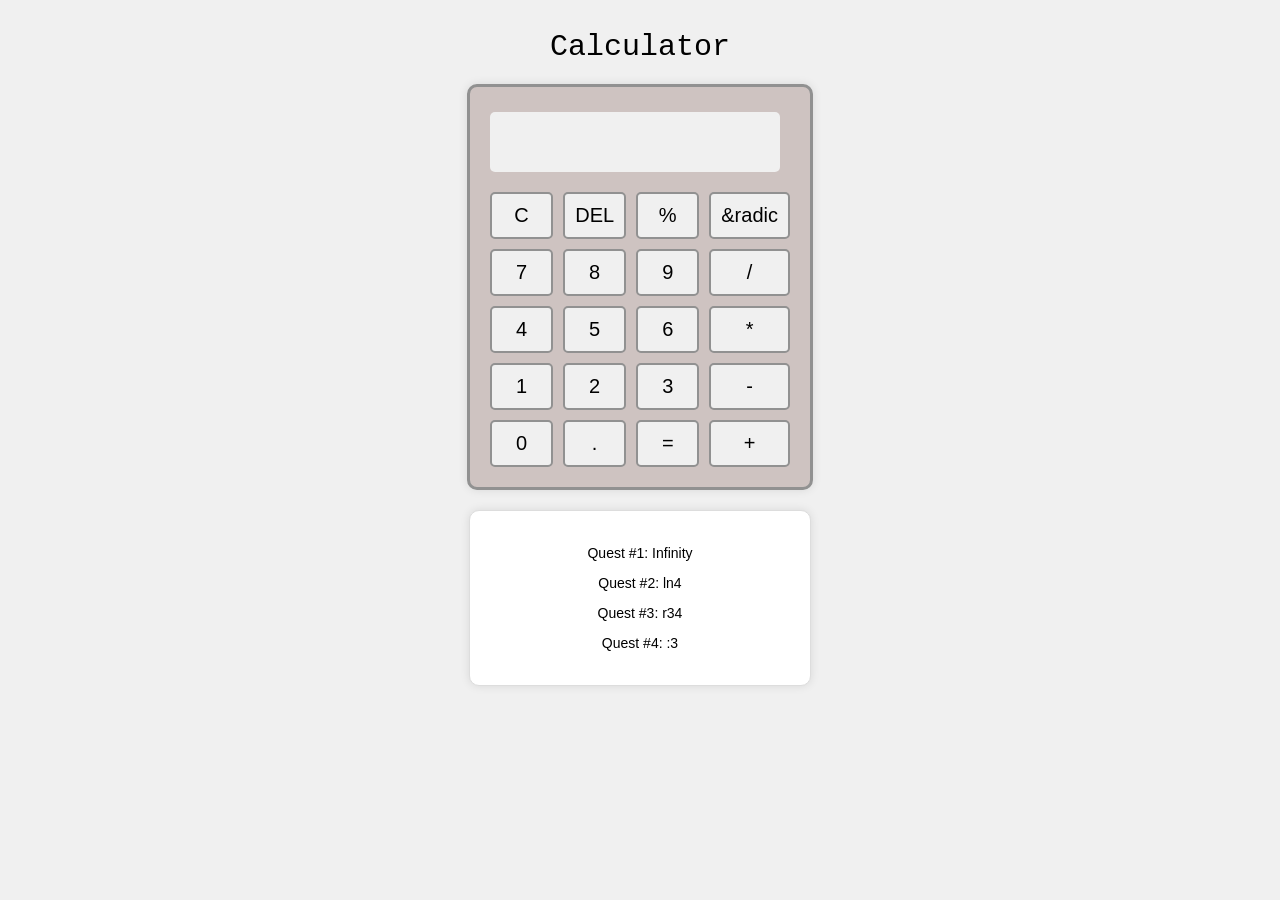
==== calculator.html @ cf4f48ae "Update calculator.html" ====
<!DOCTYPE html>
<html lang="en">
<head>
    <meta charset="UTF-8">
    <meta name="viewport" content="width=device-width, initial-scale=1.0">
    <title>Calculator</title>
    <link rel="stylesheet" href="styles.css">
</head>
<header>
    <h>Calculator</h>
</header>
<body>
    <div class="calculator">
        <input type="text" id="display" disabled>
        <div class="buttons">
           <button class="button" onclick="updateDisplay('C')">C</button>
           <button class="button" onclick="backspace()">DEL</button>
           <button class="button" onclick="updateDisplay('%')">%</button>
           <button class="button" onclick="updateDisplay('&radic')">&radic</button>
           <button class="button" onclick="updateDisplay('7')">7</button>
           <button class="button" onclick="updateDisplay('8')">8</button>
           <button class="button" onclick="updateDisplay('9')">9</button>
           <button class="button" onclick="updateDisplay('/')">/</button>
           <button class="button" onclick="updateDisplay('4')">4</button>
           <button class="button" onclick="updateDisplay('5')">5</button>
           <button class="button" onclick="updateDisplay('6')">6</button>
           <button class="button" onclick="updateDisplay('*')">*</button>
           <button class="button" onclick="updateDisplay('1')">1</button>
           <button class="button" onclick="updateDisplay('2')">2</button>
           <button class="button" onclick="updateDisplay('3')">3</button>
           <button class="button" onclick="updateDisplay('-')">-</button>
           <button class="button" onclick="updateDisplay('0')">0</button>
           <button class="button" onclick="updateDisplay('.')">.</button>
           <button class="button" onclick="calculate()">=</button>
           <button class="button" onclick="addButton()">+</button>
        </div>
    </div>

    <script src="script.js"></script>

    <div class="quest">
        <p>Quest #1: Infinity</p>
        <p>Quest #2: ln4</p>
        <p>Quest #3: r34</p>
        <p>Quest #4: :3</p>
    </div>

</body>
</html>
---- styles.css ----
body {
  font-family: Arial, sans-serif;
  background-color: #f0f0f0;
}

header{
  font-family: 'Courier New', Courier, monospace;
  font-size: 30px;
  text-align: center;
  margin-top: 30px;
}

.calculator {
  width: 300px;
  margin: 20px auto;
  --bg-color: #cec3c1;
  background-color: var(--bg-color);
  padding: 20px;
  padding-top: 25px;
  border: 3px solid #919191;
  border-radius: 10px;
  box-shadow: 0 0 10px rgba(0, 0, 0, 0.1);
}

#display {
  width: 90%;
  height: 40px;
  margin-bottom: 20px;
  padding: 10px;
  font-size: 24px;
  text-align: right;
  border: none;
  border-radius: 5px;
  background-color: #f0f0f0;
}

.buttons {
  display: grid;
  grid-template-columns: repeat(4, 1fr);
  grid-gap: 10px;
}

.button {
  padding: 10px;
  font-size: 20px;
  border: 2px solid #919191;
  border-radius: 5px;
  background-color: #f0f0f0;
  cursor: pointer;
}

.button:hover {
  background-color: #f0f0f0;
}

.quest{
  width: 300px;
  margin: 20px auto;
  background-color: #fff;
  padding: 20px;
  border: 1px solid #ddd;
  border-radius: 10px;
  box-shadow: 0 0 10px rgba(0, 0, 0, 0.1);
  font-family: Arial, sans-serif;
  font-size: 14px;
  text-align: center;
}
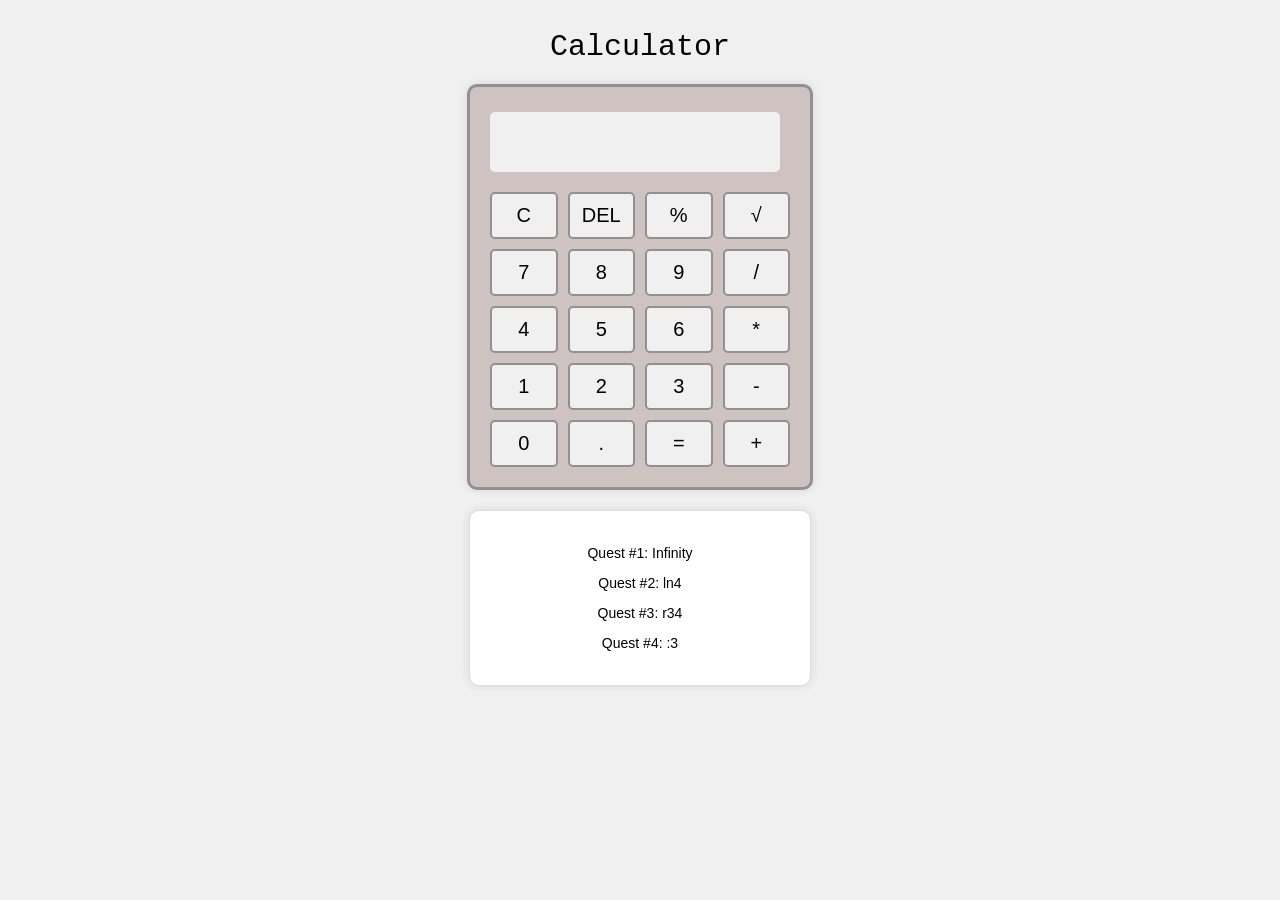
==== commit f535254c: "Merge branch 'main' into jacob" ====
--- a/calculator.html
+++ b/calculator.html
@@ -16,7 +16,7 @@
            <button class="button" onclick="updateDisplay('C')">C</button>
            <button class="button" onclick="backspace()">DEL</button>
            <button class="button" onclick="updateDisplay('%')">%</button>
-           <button class="button" onclick="updateDisplay('&radic')">&radic</button>
+           <button class="button" onclick="updateDisplay('√')">√</button>
            <button class="button" onclick="updateDisplay('7')">7</button>
            <button class="button" onclick="updateDisplay('8')">8</button>
            <button class="button" onclick="updateDisplay('9')">9</button>
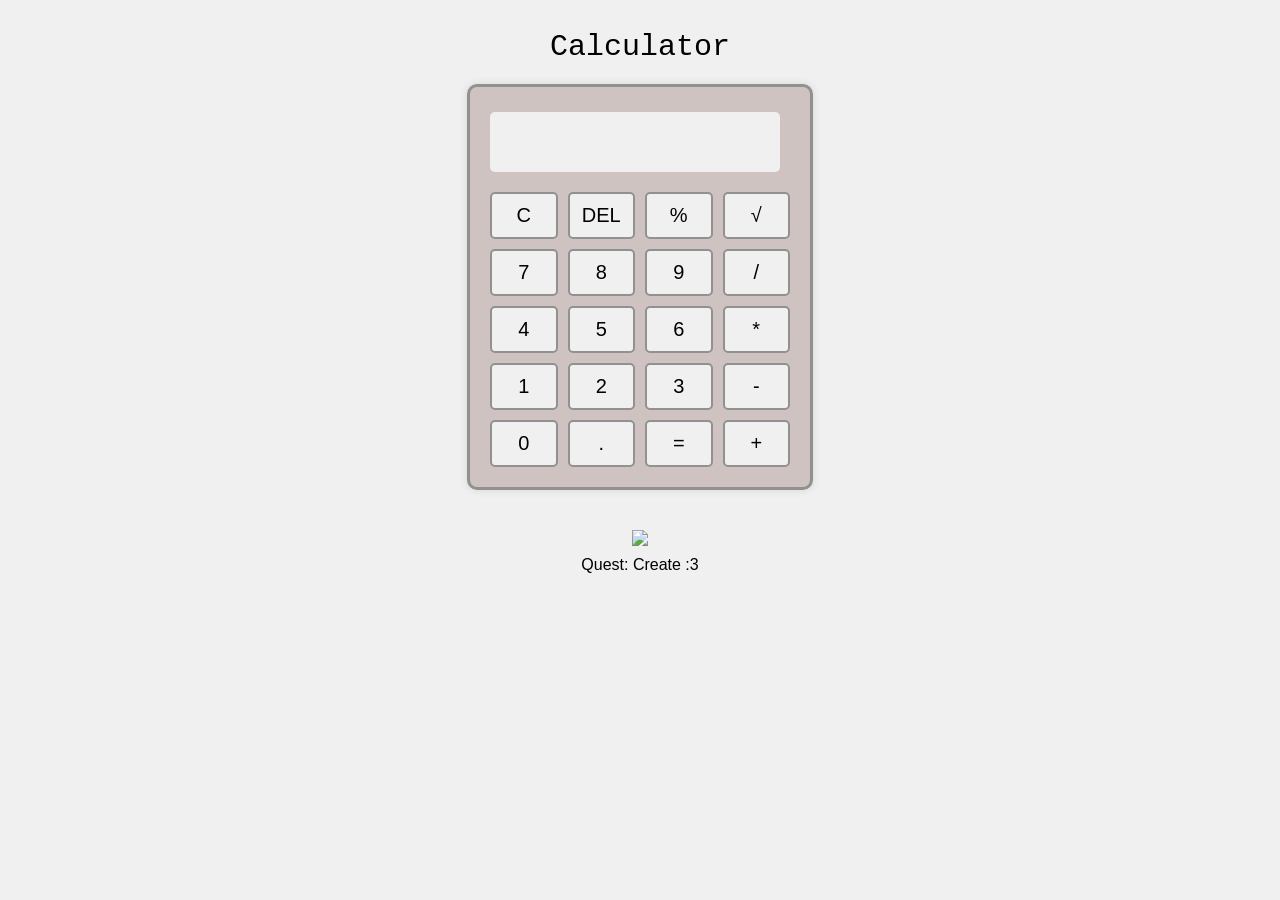
==== commit 89da45c7: "big front end stuff idk" ====
--- a/calculator.html
+++ b/calculator.html
@@ -38,11 +38,10 @@
 
     <script src="script.js"></script>
 
-    <div class="quest">
-        <p>Quest #1: Infinity</p>
-        <p>Quest #2: ln4</p>
-        <p>Quest #3: r34</p>
-        <p>Quest #4: :3</p>
+    <div class="quest", id="quest">
+        <div class="centered", id="quest_text"> Quest: Create :3</div>
+        <img src="quest_box.png" style="width:300;height:250px;">
+        
     </div>
 
 </body>
--- a/styles.css
+++ b/styles.css
@@ -54,14 +54,25 @@
 }
 
 .quest{
-  width: 300px;
-  margin: 20px auto;
-  background-color: #fff;
+  /* width: 300px;
+  margin: 20px auto; */
+  /* background-color: #f0f0f0; #fff */
   padding: 20px;
-  border: 1px solid #ddd;
-  border-radius: 10px;
-  box-shadow: 0 0 10px rgba(0, 0, 0, 0.1);
-  font-family: Arial, sans-serif;
-  font-size: 14px;
+  /* border: 1px solid #ddd; */
+  /* border-radius: 10px; */
+  /* box-shadow: 0 0 10px rgba(0, 0, 0, 0.1); */
+  /* font-family: Arial, sans-serif; */
+  /* font-size: 14px; */
+  /* text-align: center; */
+  position: relative;
   text-align: center;
+  color: white;
+}
+
+.centered{
+  color: black;
+  position: absolute;
+  top: 55px;
+  left: 50%;
+  transform: translate(-50%, -50%);
 }
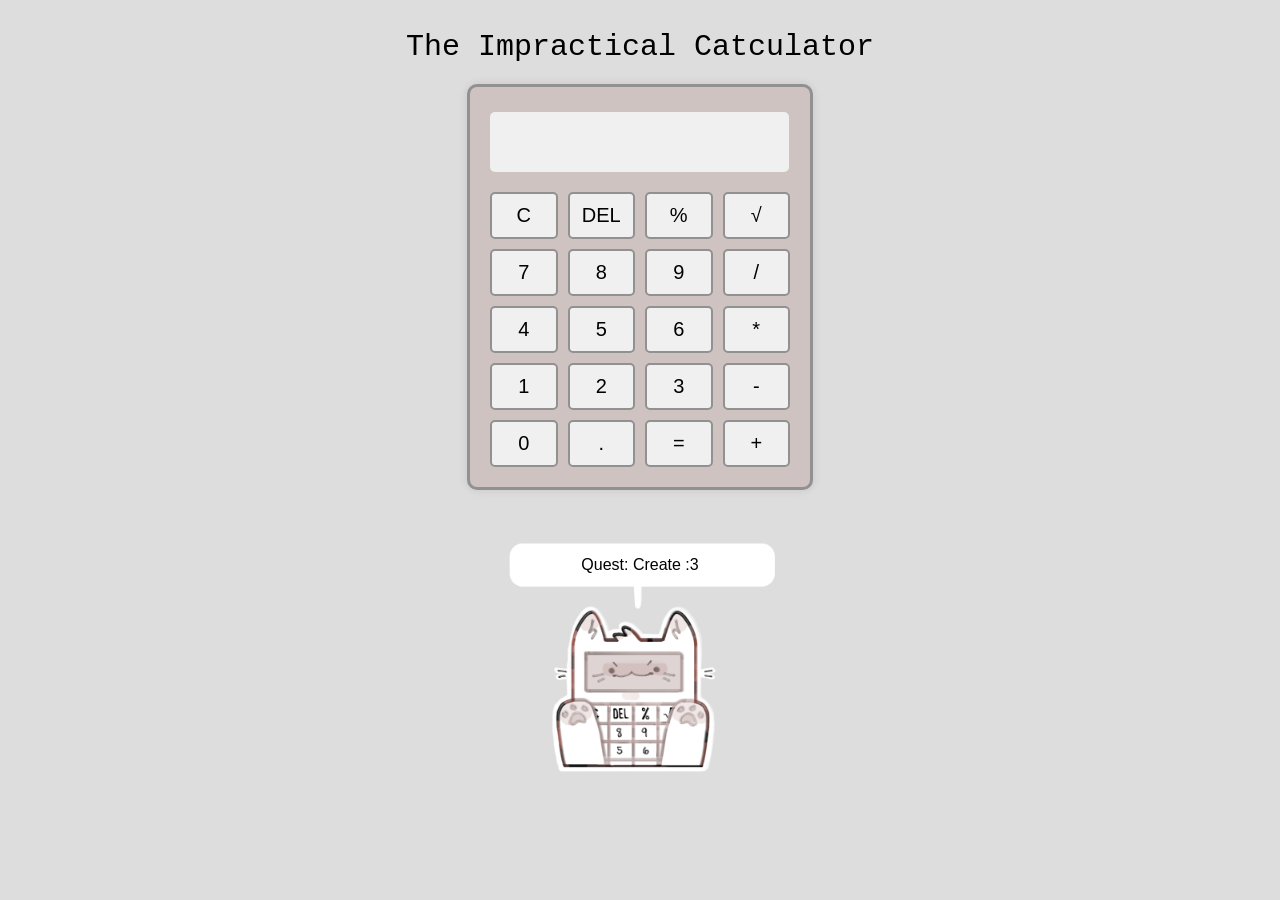
==== commit d7042a6b: "Quest update" ====
--- a/calculator.html
+++ b/calculator.html
@@ -7,7 +7,7 @@
     <link rel="stylesheet" href="styles.css">
 </head>
 <header>
-    <h>Calculator</h>
+    <h>The Impractical Catculator</h>
 </header>
 <body>
     <div class="calculator">
@@ -41,8 +41,7 @@
     <div class="quest", id="quest">
         <div class="centered", id="quest_text"> Quest: Create :3</div>
         <img src="quest_box.png" style="width:300;height:250px;">
-        
-    </div>
+     </div>
 
 </body>
 </html>
--- a/styles.css
+++ b/styles.css
@@ -1,6 +1,7 @@
 body {
   font-family: Arial, sans-serif;
-  background-color: #f0f0f0;
+  --bg-color: #ddd;
+  background-color: var(--bg-color);
 }
 
 header{
@@ -23,7 +24,7 @@
 }
 
 #display {
-  width: 90%;
+  width: 93%;
   height: 40px;
   margin-bottom: 20px;
   padding: 10px;
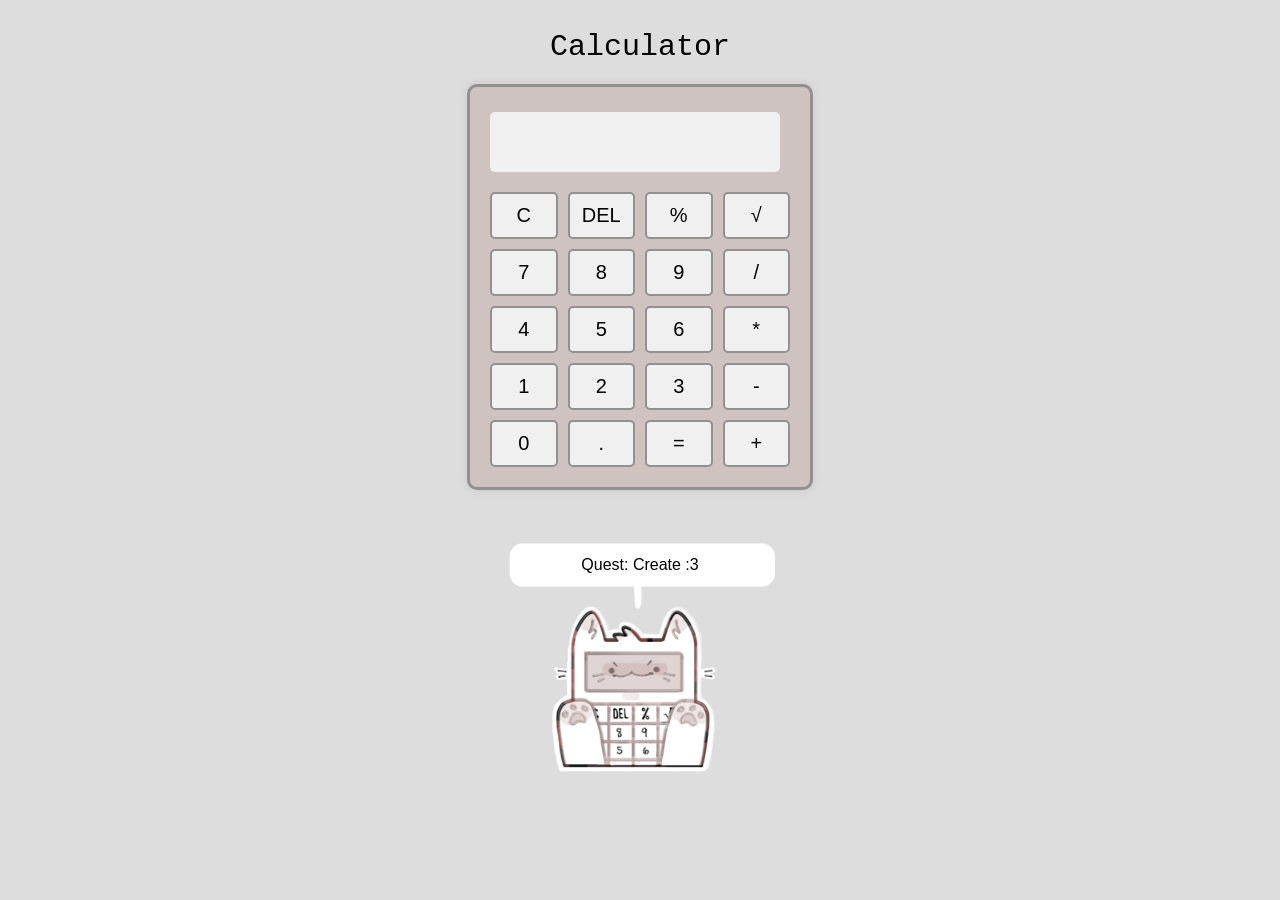
==== commit 52fdec62: "Add complete_quest.png when completing a quest" ====
--- a/calculator.html
+++ b/calculator.html
@@ -7,7 +7,7 @@
     <link rel="stylesheet" href="styles.css">
 </head>
 <header>
-    <h>The Impractical Catculator</h>
+    <h>Calculator</h>
 </header>
 <body>
     <div class="calculator">
@@ -41,7 +41,15 @@
     <div class="quest", id="quest">
         <div class="centered", id="quest_text"> Quest: Create :3</div>
         <img src="quest_box.png" style="width:300;height:250px;">
-     </div>
+        
+    </div>
+
+    <div id="popup" class="popup">
+        <div class="popup-content"></div>
+            <span class="close-btn">×</span>
+            <img src="complete_quest.png" alt="Congrats!" style="width:600px;height:400px;">
+        </div>
+    </div>
 
 </body>
 </html>
--- a/styles.css
+++ b/styles.css
@@ -24,7 +24,7 @@
 }
 
 #display {
-  width: 93%;
+  width: 90%;
   height: 40px;
   margin-bottom: 20px;
   padding: 10px;
@@ -55,16 +55,7 @@
 }
 
 .quest{
-  /* width: 300px;
-  margin: 20px auto; */
-  /* background-color: #f0f0f0; #fff */
   padding: 20px;
-  /* border: 1px solid #ddd; */
-  /* border-radius: 10px; */
-  /* box-shadow: 0 0 10px rgba(0, 0, 0, 0.1); */
-  /* font-family: Arial, sans-serif; */
-  /* font-size: 14px; */
-  /* text-align: center; */
   position: relative;
   text-align: center;
   color: white;
@@ -76,4 +67,36 @@
   top: 55px;
   left: 50%;
   transform: translate(-50%, -50%);
+}
+
+#popup {
+  display: none;
+  position: fixed;
+  z-index: 1;
+  left: 0;
+  top: 0;
+  width: 100%;
+  height: 100%;
+  overflow: auto;
+  background-color: rgba(0, 0, 0, 0.5);
+  text-align: center;
+}
+
+.popup-content {
+  width: 80%;
+  text-align: center;
+}
+
+.close-btn {
+  color: #aaa;
+  float: right;
+  font-size: 28px;
+  font-weight: bold;
+}
+
+.close-btn:hover,
+.close-btn:focus {
+  color: #000;
+  text-decoration: none;
+  cursor: pointer;
 }
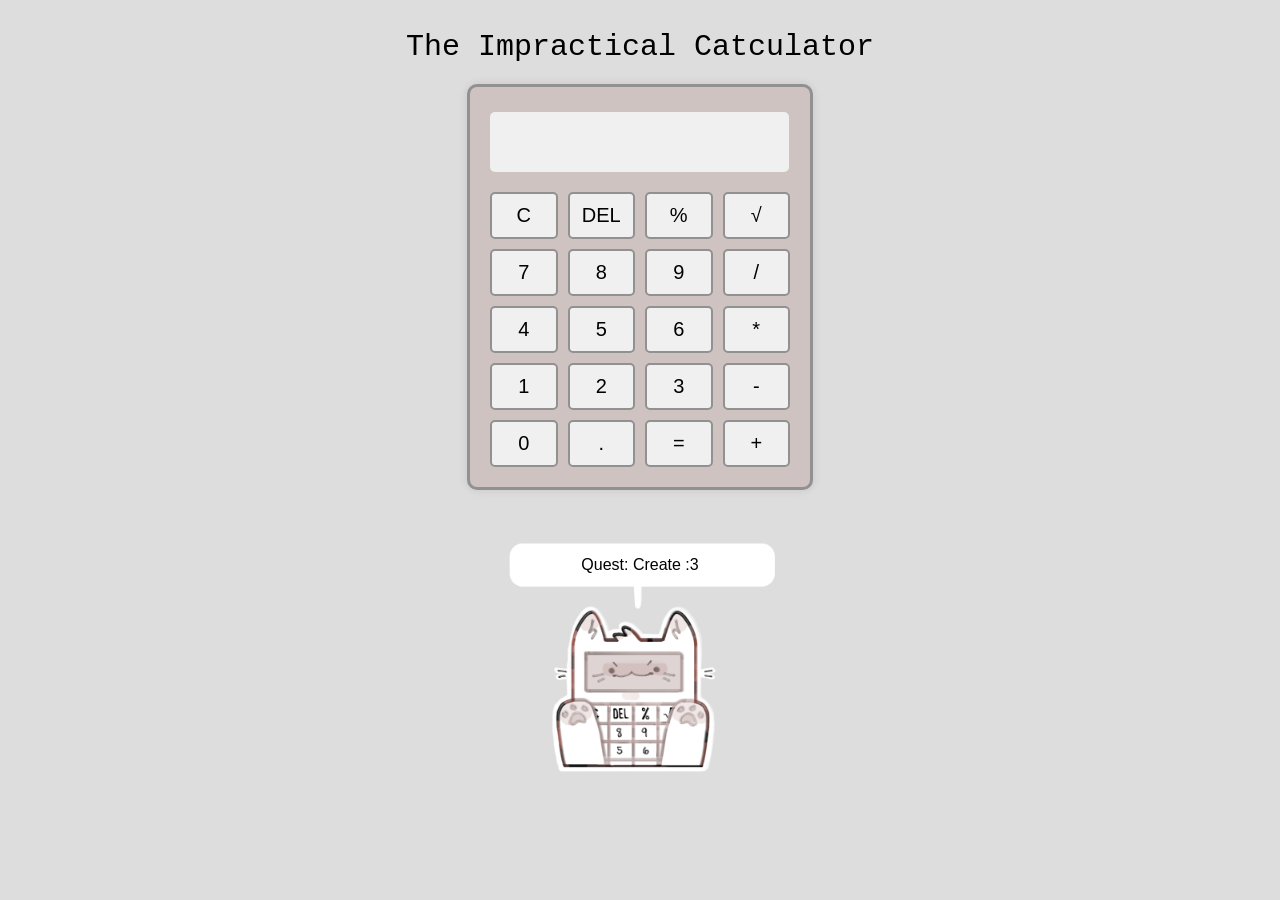
==== commit 037195e9: "Merge pull request #23 from ryan-schoenthal/ryan Add complete_quest.png when completing a quest" ====
--- a/calculator.html
+++ b/calculator.html
@@ -7,7 +7,7 @@
     <link rel="stylesheet" href="styles.css">
 </head>
 <header>
-    <h>Calculator</h>
+    <h>The Impractical Catculator</h>
 </header>
 <body>
     <div class="calculator">
@@ -41,8 +41,7 @@
     <div class="quest", id="quest">
         <div class="centered", id="quest_text"> Quest: Create :3</div>
         <img src="quest_box.png" style="width:300;height:250px;">
-        
-    </div>
+     </div>
 
     <div id="popup" class="popup">
         <div class="popup-content"></div>
--- a/styles.css
+++ b/styles.css
@@ -24,7 +24,7 @@
 }
 
 #display {
-  width: 90%;
+  width: 93%;
   height: 40px;
   margin-bottom: 20px;
   padding: 10px;
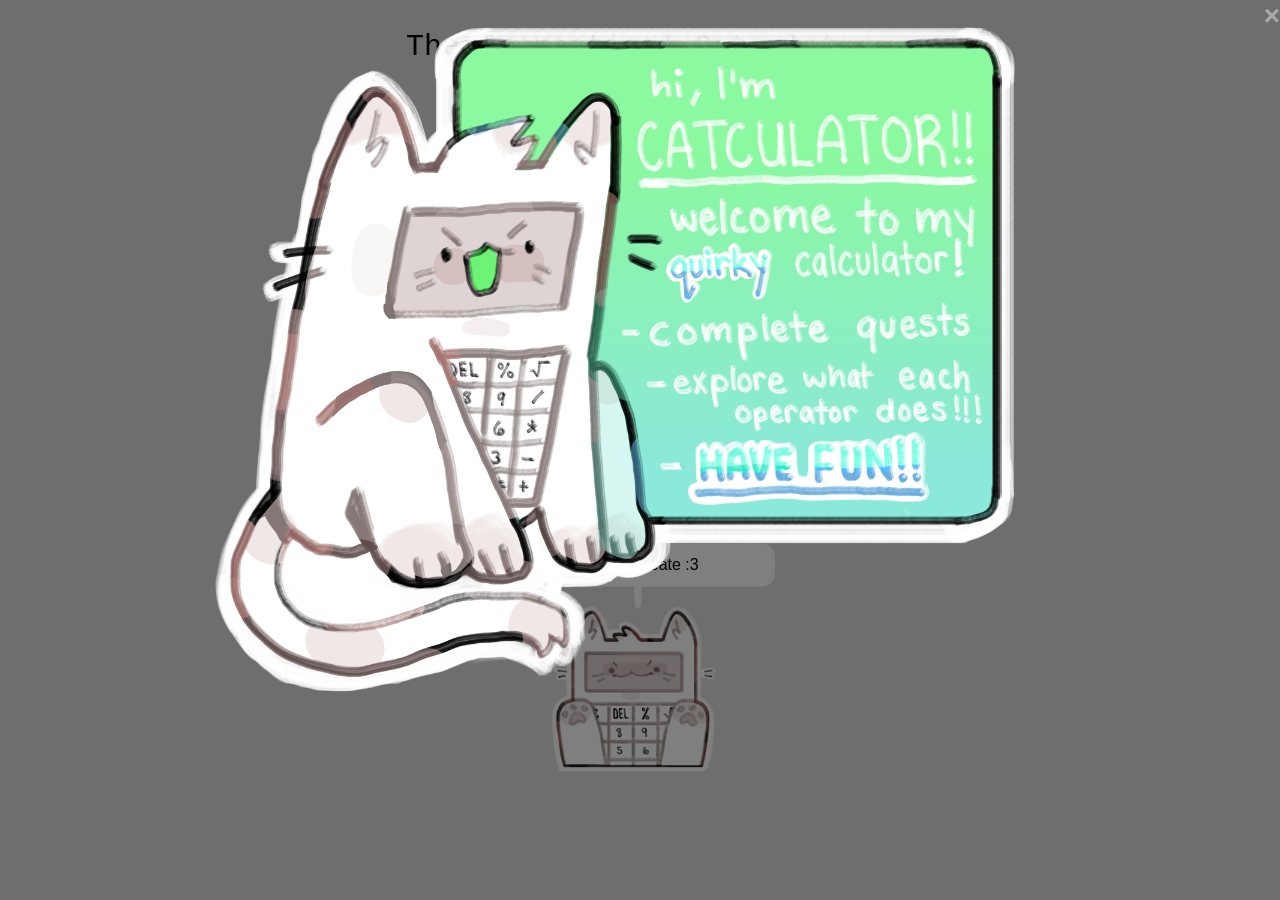
==== commit f47432a2: "catculator now welcomes you to the game" ====
--- a/calculator.html
+++ b/calculator.html
@@ -36,19 +36,26 @@
         </div>
     </div>
 
-    <script src="script.js"></script>
-
     <div class="quest", id="quest">
         <div class="centered", id="quest_text"> Quest: Create :3</div>
         <img src="quest_box.png" style="width:300;height:250px;">
      </div>
-
-    <div id="popup" class="popup">
+    
+    <div id="welcome-popup" class="popup">
         <div class="popup-content"></div>
             <span class="close-btn">×</span>
-            <img src="complete_quest.png" alt="Congrats!" style="width:600px;height:400px;">
+            <img src="welcome.png" alt="Welcome!" style="width:900px;height:720px;">
         </div>
     </div>
 
+     <div id="popup" class="popup">
+        <div class="popup-content"></div>
+            <span class="close-btn">×</span>
+            <img src="complete_quest.png" alt="Congrats!" style="width:600px;height:420px;">
+        </div>
+    </div>
+
+    <script src="script.js"></script>
+
 </body>
 </html>
--- a/styles.css
+++ b/styles.css
@@ -99,4 +99,17 @@
   color: #000;
   text-decoration: none;
   cursor: pointer;
-}+}
+
+#welcome-popup {
+  display: none;
+  position: fixed;
+  z-index: 1;
+  left: 0;
+  top: 0;
+  width: 100%;
+  height: 100%;
+  overflow: auto;
+  background-color: rgba(0, 0, 0, 0.5);
+  text-align: center;
+}
